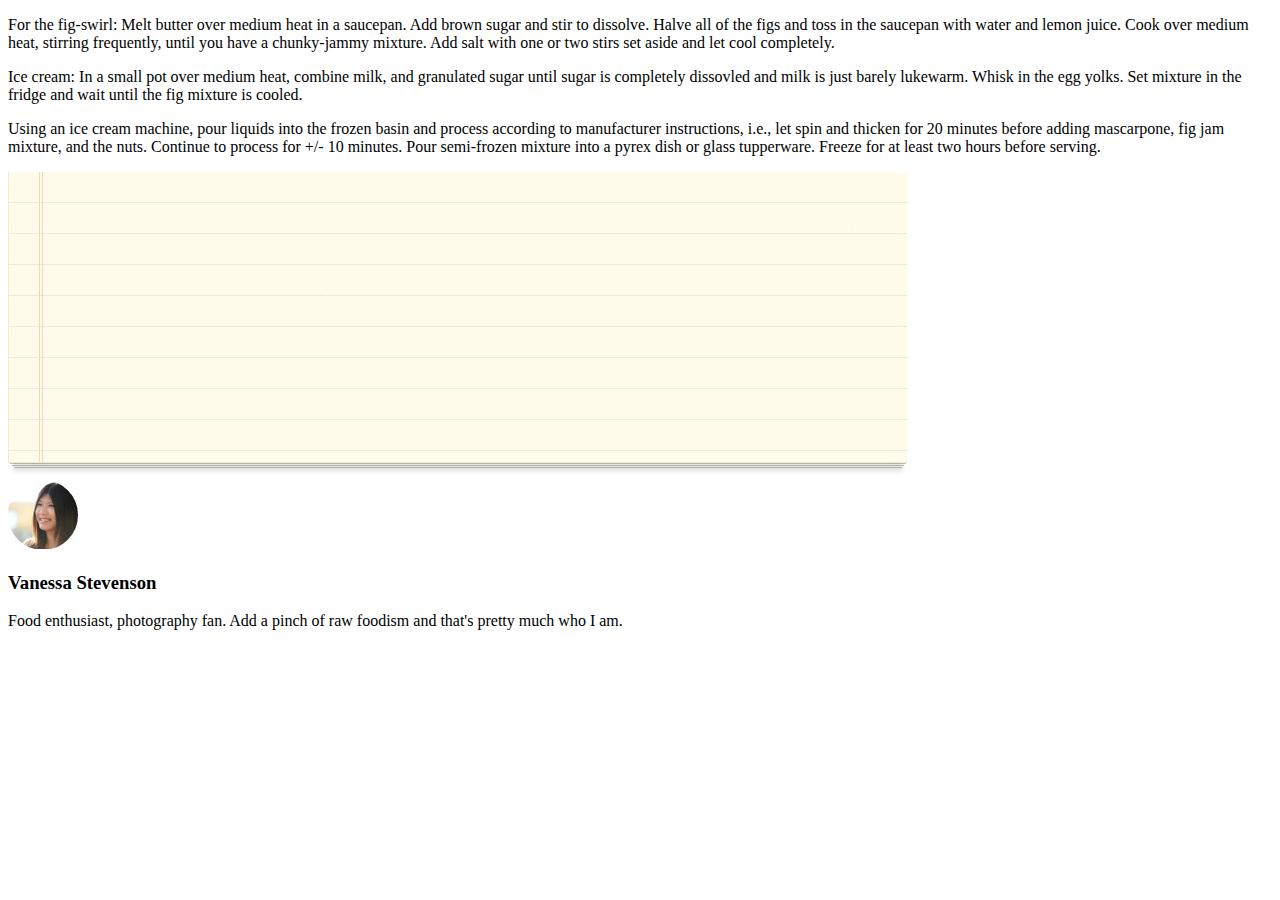
==== index.html @ e228b26e "added icons and updates" ====
<!DOCTYPE html>
<html>
  <head>
    <meta charset="utf-8">
    <title>Chocolate Pizza</title>
  </head>
  <body>
    <p>For the fig-swirl: Melt butter over medium heat in a saucepan. Add brown sugar and stir to dissolve. Halve all of the figs and toss in the saucepan with water and lemon juice. Cook over medium heat, stirring frequently, until you have a chunky-jammy mixture. Add salt with one or two stirs set aside and let cool completely.</p>
    <p>Ice cream: In a small pot over medium heat, combine milk, and granulated sugar until sugar is completely dissovled and milk is just barely lukewarm. Whisk in the egg yolks. Set mixture in the fridge and wait until the fig mixture is cooled.</p>
    <p>Using an ice cream machine, pour liquids into the frozen basin and process according to manufacturer instructions, i.e., let spin and thicken for 20 minutes before adding mascarpone, fig jam mixture, and the nuts. Continue to process for +/- 10 minutes. Pour semi-frozen mixture into a pyrex dish or glass tupperware. Freeze for at least two hours before serving.</p>
    <header>
    </header>
    <section>
      <img src="list-bg.png" alt="Notebook paper for written ingredients">
    </section>
    <section>
      <img src="van-pic.png" alt="Woman image">
    </section>
    <h3>Vanessa Stevenson</h3>
    <p>Food enthusiast, photography fan. Add a pinch of raw foodism and that's pretty much who I am.</p>
    <footer>
    </footer>

  </body>
</html>
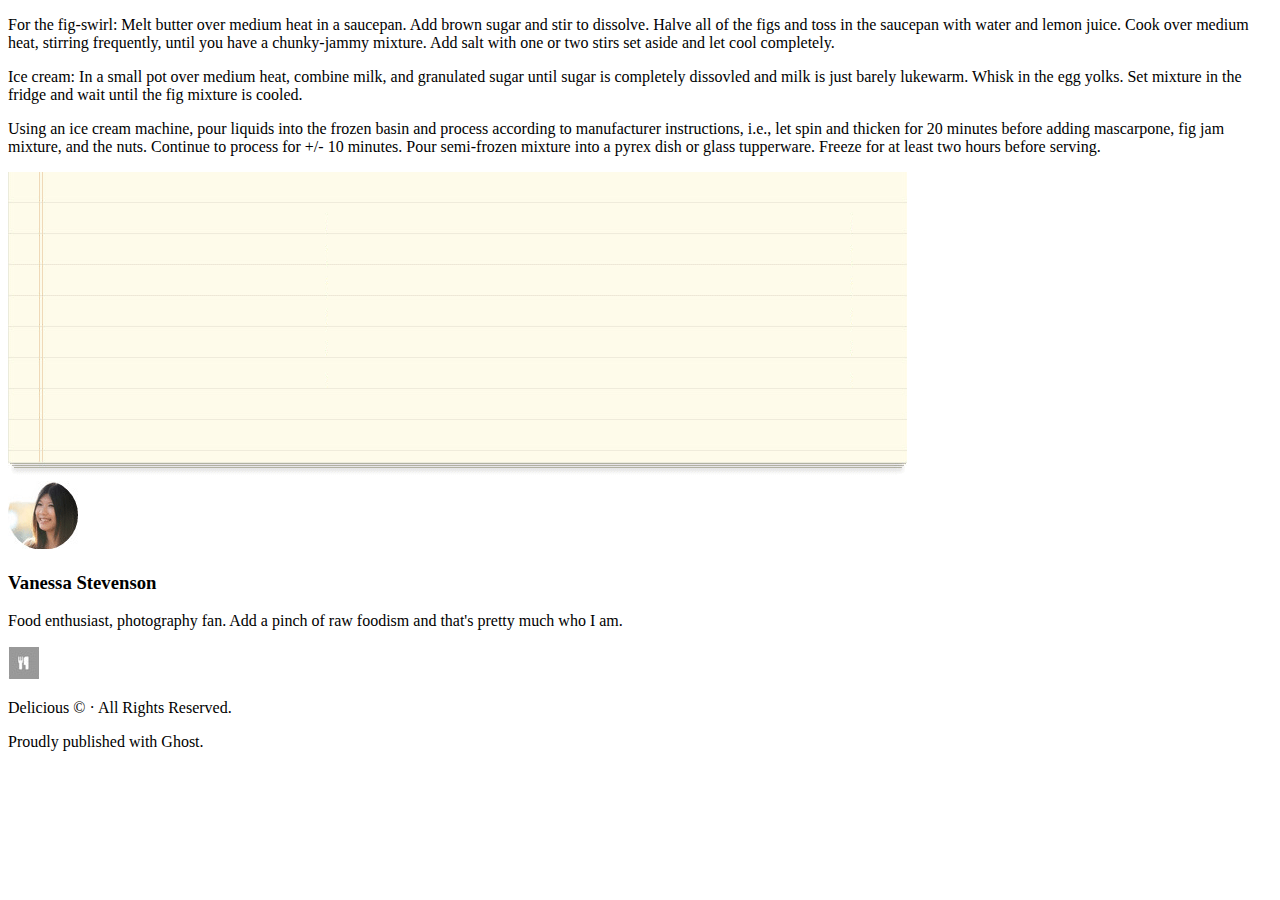
==== commit 51872e1e: "added rest of footers" ====
--- a/index.html
+++ b/index.html
@@ -19,6 +19,9 @@
     <h3>Vanessa Stevenson</h3>
     <p>Food enthusiast, photography fan. Add a pinch of raw foodism and that's pretty much who I am.</p>
     <footer>
+      <img src="small-logo.png" alt="Grayed knife/fork">
+      <p>Delicious &#169; &#183; All Rights Reserved.</p>
+      <p>Proudly published with Ghost.</p>
     </footer>
 
   </body>
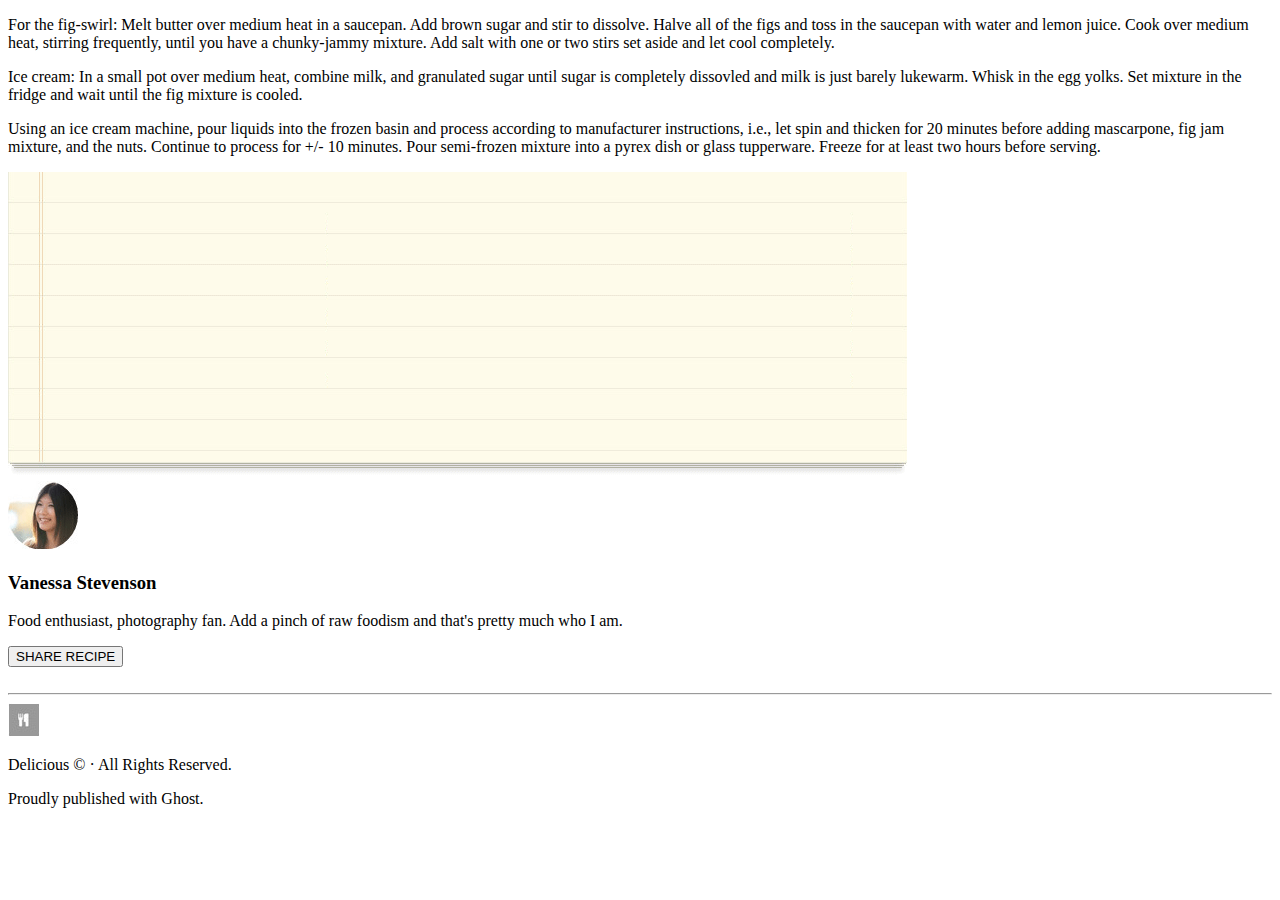
==== commit a8ca11ca: "added bottom" ====
--- a/index.html
+++ b/index.html
@@ -18,7 +18,10 @@
     </section>
     <h3>Vanessa Stevenson</h3>
     <p>Food enthusiast, photography fan. Add a pinch of raw foodism and that's pretty much who I am.</p>
+    <button type="button">SHARE RECIPE</button>
     <footer>
+      <br>
+      <hr>
       <img src="small-logo.png" alt="Grayed knife/fork">
       <p>Delicious &#169; &#183; All Rights Reserved.</p>
       <p>Proudly published with Ghost.</p>
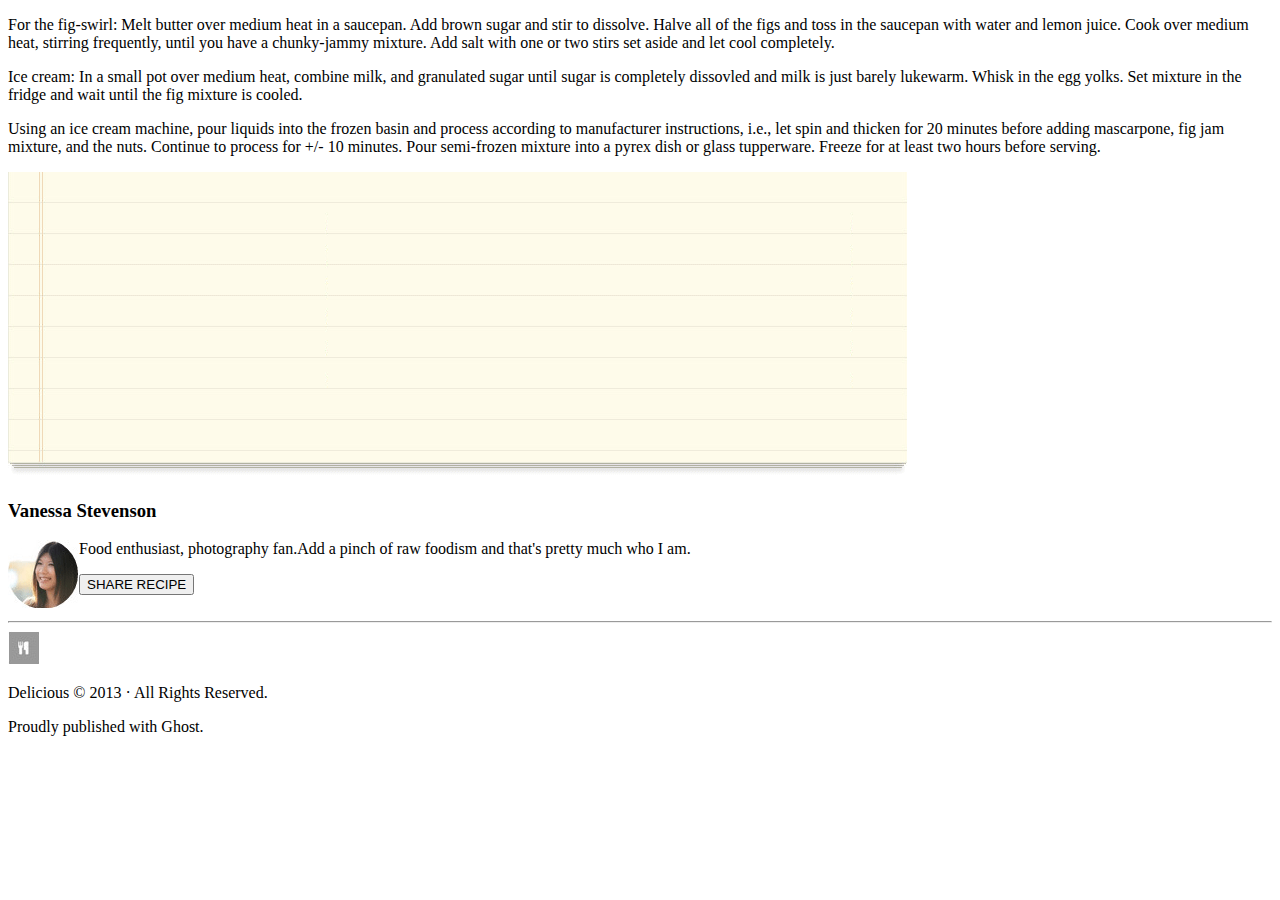
==== commit 10081a41: "added css styles" ====
--- a/index.html
+++ b/index.html
@@ -3,27 +3,27 @@
   <head>
     <meta charset="utf-8">
     <title>Chocolate Pizza</title>
+    <link rel="stylsheet" type="style.css">
   </head>
   <body>
-    <p>For the fig-swirl: Melt butter over medium heat in a saucepan. Add brown sugar and stir to dissolve. Halve all of the figs and toss in the saucepan with water and lemon juice. Cook over medium heat, stirring frequently, until you have a chunky-jammy mixture. Add salt with one or two stirs set aside and let cool completely.</p>
-    <p>Ice cream: In a small pot over medium heat, combine milk, and granulated sugar until sugar is completely dissovled and milk is just barely lukewarm. Whisk in the egg yolks. Set mixture in the fridge and wait until the fig mixture is cooled.</p>
-    <p>Using an ice cream machine, pour liquids into the frozen basin and process according to manufacturer instructions, i.e., let spin and thicken for 20 minutes before adding mascarpone, fig jam mixture, and the nuts. Continue to process for +/- 10 minutes. Pour semi-frozen mixture into a pyrex dish or glass tupperware. Freeze for at least two hours before serving.</p>
+    <p> For the fig-swirl: Melt butter over medium heat in a saucepan. Add brown sugar and stir to dissolve. Halve all of the figs and toss in the saucepan with water and lemon juice. Cook over medium heat, stirring frequently, until you have a chunky-jammy mixture. Add salt with one or two stirs set aside and let cool completely.</p>
+    <p> Ice cream: In a small pot over medium heat, combine milk, and granulated sugar until sugar is completely dissovled and milk is just barely lukewarm. Whisk in the egg yolks. Set mixture in the fridge and wait until the fig mixture is cooled.</p>
+    <p> Using an ice cream machine, pour liquids into the frozen basin and process according to manufacturer instructions, i.e., let spin and thicken for 20 minutes before adding mascarpone, fig jam mixture, and the nuts. Continue to process for +/- 10 minutes. Pour semi-frozen mixture into a pyrex dish or glass tupperware. Freeze for at least two hours before serving.</p>
     <header>
     </header>
     <section>
       <img src="list-bg.png" alt="Notebook paper for written ingredients">
     </section>
     <section>
-      <img src="van-pic.png" alt="Woman image">
     </section>
     <h3>Vanessa Stevenson</h3>
-    <p>Food enthusiast, photography fan. Add a pinch of raw foodism and that's pretty much who I am.</p>
+    <p>Food enthusiast, photography fan.<img src="van-pic.png" alt="Woman image" align="left">Add a pinch of raw foodism and that's pretty much who I am.</p>
     <button type="button">SHARE RECIPE</button>
     <footer>
       <br>
       <hr>
       <img src="small-logo.png" alt="Grayed knife/fork">
-      <p>Delicious &#169; &#183; All Rights Reserved.</p>
+      <p>Delicious &#169; 2013 &#183; All Rights Reserved.</p>
       <p>Proudly published with Ghost.</p>
     </footer>
 
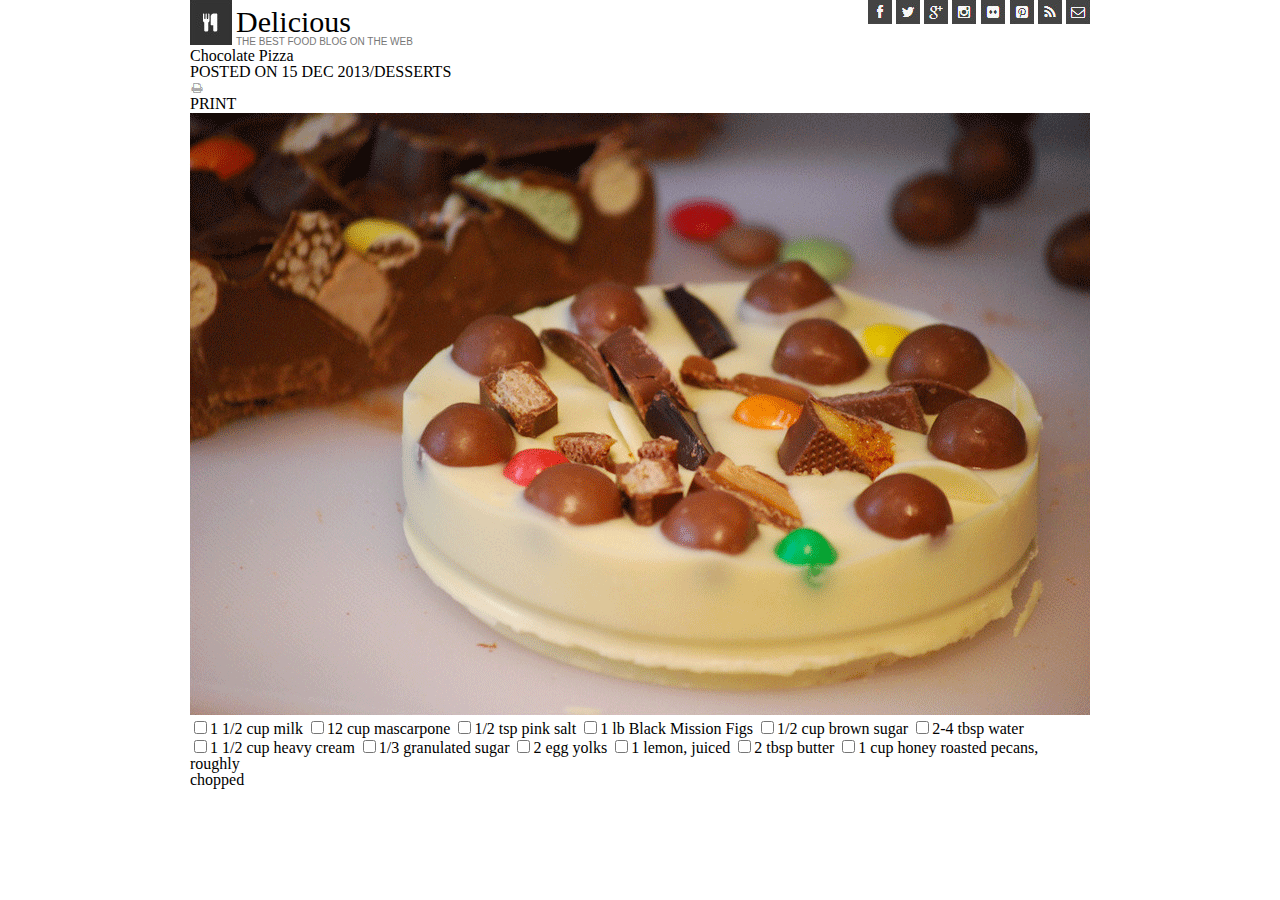
==== commit 5d3c5460: "stage 2" ====
--- a/index.html
+++ b/index.html
@@ -3,29 +3,81 @@
   <head>
     <meta charset="utf-8">
     <title>Chocolate Pizza</title>
-    <link rel="stylsheet" type="style.css">
+    <link rel="stylesheet" href="reset.css">
+    <link rel="stylesheet" href="style.css">
+    <link href="https://fonts.google.com/specimen/Yellowtail" rel="stylesheet">
+    <link href="https://fonts.google.com/specimen/Anton" rel="stylesheet">
+    <link href="https://fonts.google.com/specimen/Abel" rel="stylesheet">
   </head>
   <body>
-    <p> For the fig-swirl: Melt butter over medium heat in a saucepan. Add brown sugar and stir to dissolve. Halve all of the figs and toss in the saucepan with water and lemon juice. Cook over medium heat, stirring frequently, until you have a chunky-jammy mixture. Add salt with one or two stirs set aside and let cool completely.</p>
-    <p> Ice cream: In a small pot over medium heat, combine milk, and granulated sugar until sugar is completely dissovled and milk is just barely lukewarm. Whisk in the egg yolks. Set mixture in the fridge and wait until the fig mixture is cooled.</p>
-    <p> Using an ice cream machine, pour liquids into the frozen basin and process according to manufacturer instructions, i.e., let spin and thicken for 20 minutes before adding mascarpone, fig jam mixture, and the nuts. Continue to process for +/- 10 minutes. Pour semi-frozen mixture into a pyrex dish or glass tupperware. Freeze for at least two hours before serving.</p>
-    <header>
+
+  <header class="header">
+    <img src="logo.png" class="fork-logo">
+    <div class="title">
+      <h1 class="delicious"> Delicious </h1>
+      <p class="best-food">THE BEST FOOD BLOG ON THE WEB</p>
+    </div>
+
+
+      <section class="header_right">
+       <div class="header_icons">
+        <ul>
+          <li>
+            <img src="fb-icon.png">
+          </li>
+          <li>
+            <img src="twit-icon.png">
+          </li>
+          <li>
+            <img src="gp-icon.png">
+          </li>
+          <li>
+            <img src="insta-icon.png">
+          </li>
+          <li>
+            <img src="flic-icon.png">
+          </li>
+          <li>
+            <img src="pint-icon.png">
+          </li>
+          <li>
+            <img src="rss-icon.png">
+          </li>
+          <li>
+            <img src="mail-icon.png">
+        </ul>
+
+      </section>
     </header>
-    <section>
-      <img src="list-bg.png" alt="Notebook paper for written ingredients">
-    </section>
-    <section>
-    </section>
-    <h3>Vanessa Stevenson</h3>
-    <p>Food enthusiast, photography fan.<img src="van-pic.png" alt="Woman image" align="left">Add a pinch of raw foodism and that's pretty much who I am.</p>
-    <button type="button">SHARE RECIPE</button>
-    <footer>
-      <br>
-      <hr>
-      <img src="small-logo.png" alt="Grayed knife/fork">
-      <p>Delicious &#169; 2013 &#183; All Rights Reserved.</p>
-      <p>Proudly published with Ghost.</p>
-    </footer>
-
-  </body>
-</html>
+    <main>
+      <div class="recipe_title">
+        <h2 id="recipe_name">Chocolate Pizza </h2>
+        <p id="post_date"> POSTED ON 15 DEC 2013/DESSERTS</p>
+      <span>
+        <img id="print-btn" src="print-icon.png">
+        <p id="print">PRINT</p>
+      </span>
+      </div>
+      <div class="pizza_img">
+        <img id="choco_pizza" src="choco-pizza.png">
+      </div>
+      <section>
+        <div id="shopping_list">
+        <ul>
+          <li><input type="checkbox"><label for="l1">1 1/2 cup milk</label></li>
+          <li><input type="checkbox"><label for="l2">12 cup mascarpone</label></li>
+          <li><input type="checkbox"><label for="l3">1/2 tsp pink salt</label></li>
+          <li><input type="checkbox"><label for="l4">1 lb Black Mission Figs</label></li>
+          <li><input type="checkbox"><label for="l5">1/2 cup brown sugar</label></li>
+          <li><input type="checkbox"><label for="l6">2-4 tbsp water</label></li>
+        </ul>
+        <ul>
+          <li><input type="checkbox"><label for="l1">1 1/2 cup heavy cream</label></li>
+          <li><input type="checkbox"><label for="l2">1/3 granulated sugar </label></li>
+          <li><input type="checkbox"><label for="l3">2 egg yolks</label></li>
+          <li><input type="checkbox"><label for="l4">1 lemon, juiced</label></li>
+          <li><input type="checkbox"><label for="l5">2 tbsp butter</label></li>
+          <li><input type="checkbox"><label for="l6">1 cup honey roasted pecans, roughly <br>chopped</br></label></li>
+        </ul>
+        </div>
+      </section>
--- a/style.css
+++ b/style.css
@@ -0,0 +1,49 @@
+body {
+  width: 900px;
+  margin: 0 auto;
+}
+
+.fork-logo {
+  display: inline-block;
+}
+.title {
+  display:inline-block;
+}
+.delicious {
+  font-style: bold;
+  display: block;
+  font-family: 'Yellowtail', cursive;
+  font-size: 30px;
+
+}
+.best-food {
+  display: block;
+  font-size: 10px;
+  font-family: 'Abel', sans-serif;
+  color: #777;
+}
+.header_right {
+  float: right;
+}
+ul li {
+  display: inline;
+}
+.header_logo p {
+  font-size: 8px;
+  display: block;
+  margin-left: 55px;
+}
+/*h1 {
+  display: inline-block;
+  font-family: 'Yellowtail', cursive;
+  font-size: 30px;
+  margin-left: 5px;
+}
+p {
+  font-size: 10px;
+  font-family: 'Abel', sans-serif;
+  display: inline;
+  color: #777;
+  margin-top: -17px;
+  margin-bottom: 9px;
+}*/
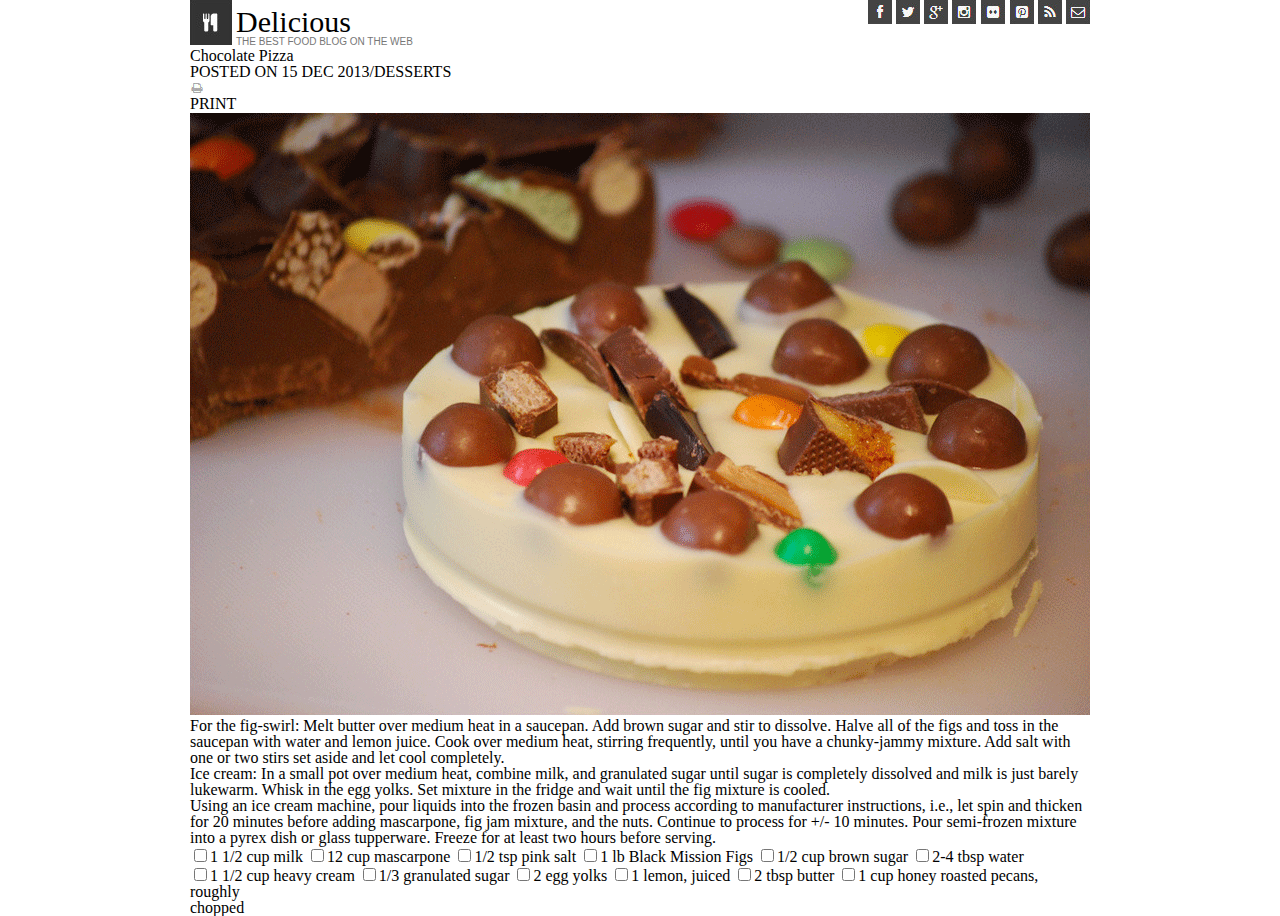
==== commit 6a4b8d35: "stage 2" ====
--- a/index.html
+++ b/index.html
@@ -61,6 +61,14 @@
       <div class="pizza_img">
         <img id="choco_pizza" src="choco-pizza.png">
       </div>
+      <p>
+      For the fig-swirl: Melt butter over medium heat in a saucepan. Add brown sugar and stir to dissolve. Halve all of the figs and toss in the saucepan with water and lemon juice. Cook over medium heat, stirring frequently, until you have a chunky-jammy mixture. Add salt with one or two stirs set aside and let cool completely.</p>
+
+      <p> Ice cream: In a small pot over medium heat, combine milk, and granulated sugar until sugar is completely dissolved and milk is just barely lukewarm. Whisk in the egg yolks. Set mixture in the fridge and wait until the fig mixture is cooled.</p>
+      
+      <p> Using an ice cream machine, pour liquids into the frozen basin and process according to manufacturer instructions, i.e., let spin and thicken for 20 minutes before adding mascarpone, fig jam mixture, and the nuts. Continue to process for +/- 10 minutes. Pour semi-frozen mixture into a pyrex dish or glass tupperware. Freeze for at least two hours before serving.
+      </p>
+
       <section>
         <div id="shopping_list">
         <ul>
--- a/style.css
+++ b/style.css
@@ -25,6 +25,9 @@
 .header_right {
   float: right;
 }
+.shopping_list {
+  display: block
+}
 ul li {
   display: inline;
 }
@@ -33,17 +36,3 @@
   display: block;
   margin-left: 55px;
 }
-/*h1 {
-  display: inline-block;
-  font-family: 'Yellowtail', cursive;
-  font-size: 30px;
-  margin-left: 5px;
-}
-p {
-  font-size: 10px;
-  font-family: 'Abel', sans-serif;
-  display: inline;
-  color: #777;
-  margin-top: -17px;
-  margin-bottom: 9px;
-}*/
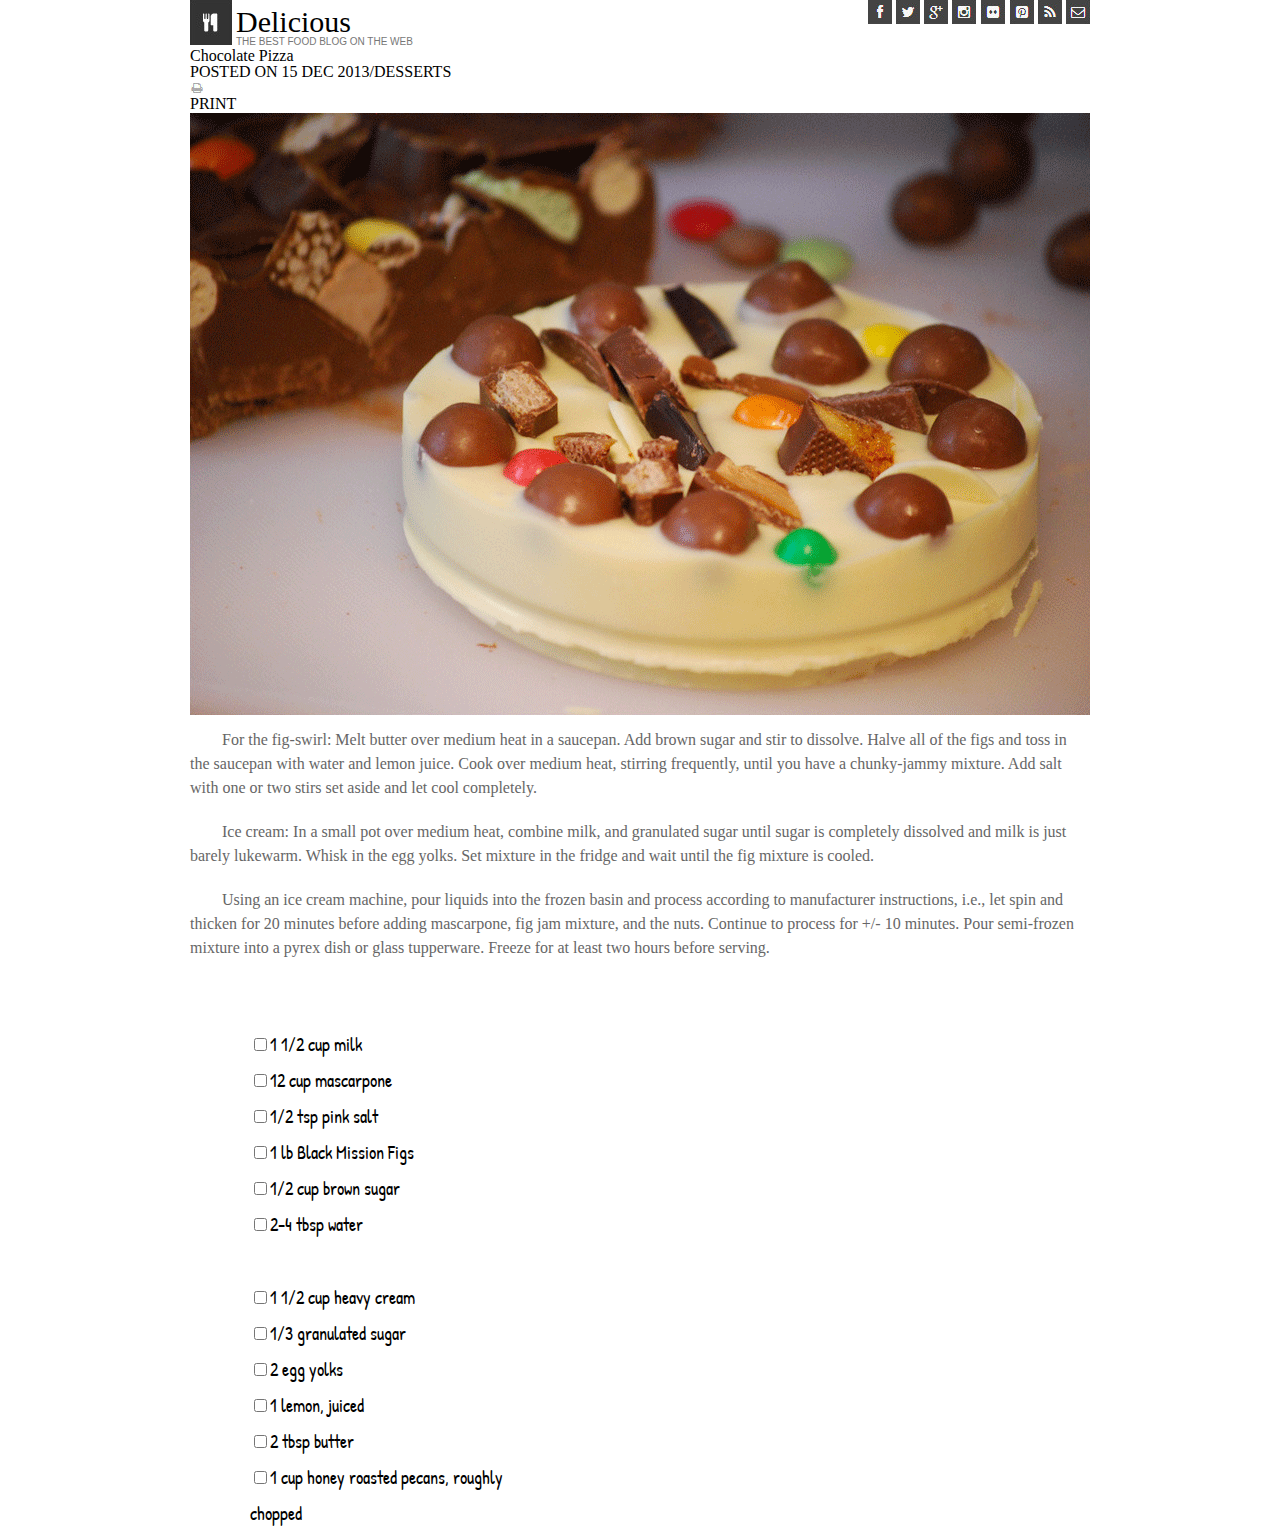
==== commit 44838930: "working on style" ====
--- a/index.html
+++ b/index.html
@@ -8,6 +8,8 @@
     <link href="https://fonts.google.com/specimen/Yellowtail" rel="stylesheet">
     <link href="https://fonts.google.com/specimen/Anton" rel="stylesheet">
     <link href="https://fonts.google.com/specimen/Abel" rel="stylesheet">
+    <link href="https://fonts.googleapis.com/css?family=Patrick+Hand" rel="stylesheet">
+
   </head>
   <body>
 
@@ -48,30 +50,30 @@
         </ul>
 
       </section>
+      <img class="break_line" src=>
     </header>
     <main>
       <div class="recipe_title">
-        <h2 id="recipe_name">Chocolate Pizza </h2>
-        <p id="post_date"> POSTED ON 15 DEC 2013/DESSERTS</p>
+        <h2 class="recipe_name">Chocolate Pizza </h2>
+        <p class="post_date"> POSTED ON 15 DEC 2013/DESSERTS</p>
       <span>
-        <img id="print-btn" src="print-icon.png">
-        <p id="print">PRINT</p>
+        <img class="print-btn" src="print-icon.png">
+        <p class="print">PRINT</p>
       </span>
       </div>
       <div class="pizza_img">
-        <img id="choco_pizza" src="choco-pizza.png">
+        <img class="choco_pizza" src="choco-pizza.png">
       </div>
+      <div class="recipe_steps">
       <p>
       For the fig-swirl: Melt butter over medium heat in a saucepan. Add brown sugar and stir to dissolve. Halve all of the figs and toss in the saucepan with water and lemon juice. Cook over medium heat, stirring frequently, until you have a chunky-jammy mixture. Add salt with one or two stirs set aside and let cool completely.</p>
-
       <p> Ice cream: In a small pot over medium heat, combine milk, and granulated sugar until sugar is completely dissolved and milk is just barely lukewarm. Whisk in the egg yolks. Set mixture in the fridge and wait until the fig mixture is cooled.</p>
-      
       <p> Using an ice cream machine, pour liquids into the frozen basin and process according to manufacturer instructions, i.e., let spin and thicken for 20 minutes before adding mascarpone, fig jam mixture, and the nuts. Continue to process for +/- 10 minutes. Pour semi-frozen mixture into a pyrex dish or glass tupperware. Freeze for at least two hours before serving.
       </p>
+    </div>
+      <section>
 
-      <section>
-        <div id="shopping_list">
-        <ul>
+        <ul class="shopping_list">
           <li><input type="checkbox"><label for="l1">1 1/2 cup milk</label></li>
           <li><input type="checkbox"><label for="l2">12 cup mascarpone</label></li>
           <li><input type="checkbox"><label for="l3">1/2 tsp pink salt</label></li>
@@ -79,7 +81,7 @@
           <li><input type="checkbox"><label for="l5">1/2 cup brown sugar</label></li>
           <li><input type="checkbox"><label for="l6">2-4 tbsp water</label></li>
         </ul>
-        <ul>
+        <ul class="shopping_list">
           <li><input type="checkbox"><label for="l1">1 1/2 cup heavy cream</label></li>
           <li><input type="checkbox"><label for="l2">1/3 granulated sugar </label></li>
           <li><input type="checkbox"><label for="l3">2 egg yolks</label></li>
--- a/style.css
+++ b/style.css
@@ -14,7 +14,13 @@
   display: block;
   font-family: 'Yellowtail', cursive;
   font-size: 30px;
+}
+ul li {
+  display: inline;
+}
 
+div.header_icons {
+  clear: both;
 }
 .best-food {
   display: block;
@@ -25,11 +31,60 @@
 .header_right {
   float: right;
 }
+div.header_icons {
+  clear: both;
+}
+span.print-btn{
+  display: inline;
+}
+
+.break_line {
+  width: 100%;
+  margin: 0 auto;
+  margin-top: 20px;
+}
 .shopping_list {
   display: block
 }
-ul li {
+div.recipe_steps p {
+  padding: 10px 0px;
+  text-indent: 2em;
+  color: #666;
+  line-height: 1.5;
+}
+div.recipe_steps p:last-child {
+  margin-bottom: 20px;
+}
+
+ul.share_icons {
+  float: right;
+  list-style: none;
   display: inline;
+  margin-left: 700px;
+  margin-top: -30px;
+}
+
+input[type="checkbox"]:checked + label {
+ text-decoration: line-through;
+}
+div.shopping_list {
+  height: 300px;
+  margin-bottom: 15px;
+}
+
+ul.shopping_list {
+  margin-right: 200px;
+  margin-left: 60px;
+  margin-top: 37px;
+  line-height: 2;
+  display: inline-grid;
+}
+
+label {
+font-family: 'Patrick Hand', cursive;
+font-size: 18px;
+}
+
 }
 .header_logo p {
   font-size: 8px;
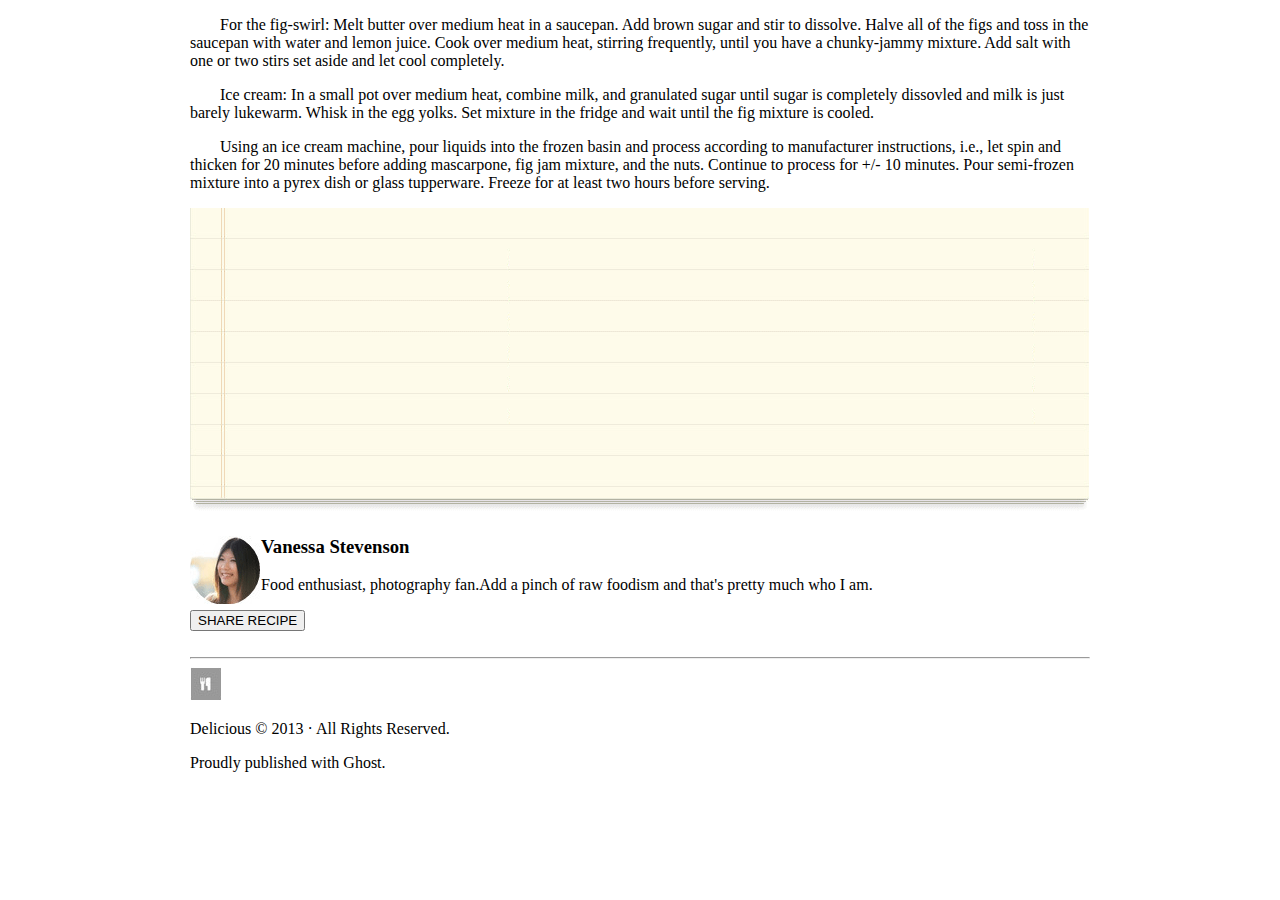
==== commit 2efee5bd: "going to merge the files" ====
--- a/index.html
+++ b/index.html
@@ -3,91 +3,31 @@
   <head>
     <meta charset="utf-8">
     <title>Chocolate Pizza</title>
-    <link rel="stylesheet" href="reset.css">
     <link rel="stylesheet" href="style.css">
-    <link href="https://fonts.google.com/specimen/Yellowtail" rel="stylesheet">
-    <link href="https://fonts.google.com/specimen/Anton" rel="stylesheet">
-    <link href="https://fonts.google.com/specimen/Abel" rel="stylesheet">
-    <link href="https://fonts.googleapis.com/css?family=Patrick+Hand" rel="stylesheet">
-
+    <link rel="stylereset" href="reset.css">
   </head>
   <body>
+    <p class="ingredients">For the fig-swirl: Melt butter over medium heat in a saucepan. Add brown sugar and stir to dissolve. Halve all of the figs and toss in the saucepan with water and lemon juice. Cook over medium heat, stirring frequently, until you have a chunky-jammy mixture. Add salt with one or two stirs set aside and let cool completely.</p>
+    <p class="ingredients">Ice cream: In a small pot over medium heat, combine milk, and granulated sugar until sugar is completely dissovled and milk is just barely lukewarm. Whisk in the egg yolks. Set mixture in the fridge and wait until the fig mixture is cooled.</p>
+    <p class="ingredients">Using an ice cream machine, pour liquids into the frozen basin and process according to manufacturer instructions, i.e., let spin and thicken for 20 minutes before adding mascarpone, fig jam mixture, and the nuts. Continue to process for +/- 10 minutes. Pour semi-frozen mixture into a pyrex dish or glass tupperware. Freeze for at least two hours before serving.</p>
+    <header>
+    </header>
+    <section>
+      <img src="list-bg.png" alt="Notebook paper for written ingredients">
+    </section>
+    <div>
+      <img id="profile-pic" src="van-pic.png" alt="Woman image">
+    <h3>Vanessa Stevenson</h3>
+    <p>Food enthusiast, photography fan.Add a pinch of raw foodism and that's pretty much who I am.</p>
+    <button type="button">SHARE RECIPE</button>
+  </div>
+    <footer>
+      <br>
+      <hr>
+      <img src="small-logo.png" alt="Grayed knife/fork">
+      <p>Delicious &#169; 2013 &#183; All Rights Reserved.</p>
+      <p>Proudly published with Ghost.</p>
+    </footer>
 
-  <header class="header">
-    <img src="logo.png" class="fork-logo">
-    <div class="title">
-      <h1 class="delicious"> Delicious </h1>
-      <p class="best-food">THE BEST FOOD BLOG ON THE WEB</p>
-    </div>
-
-
-      <section class="header_right">
-       <div class="header_icons">
-        <ul>
-          <li>
-            <img src="fb-icon.png">
-          </li>
-          <li>
-            <img src="twit-icon.png">
-          </li>
-          <li>
-            <img src="gp-icon.png">
-          </li>
-          <li>
-            <img src="insta-icon.png">
-          </li>
-          <li>
-            <img src="flic-icon.png">
-          </li>
-          <li>
-            <img src="pint-icon.png">
-          </li>
-          <li>
-            <img src="rss-icon.png">
-          </li>
-          <li>
-            <img src="mail-icon.png">
-        </ul>
-
-      </section>
-      <img class="break_line" src=>
-    </header>
-    <main>
-      <div class="recipe_title">
-        <h2 class="recipe_name">Chocolate Pizza </h2>
-        <p class="post_date"> POSTED ON 15 DEC 2013/DESSERTS</p>
-      <span>
-        <img class="print-btn" src="print-icon.png">
-        <p class="print">PRINT</p>
-      </span>
-      </div>
-      <div class="pizza_img">
-        <img class="choco_pizza" src="choco-pizza.png">
-      </div>
-      <div class="recipe_steps">
-      <p>
-      For the fig-swirl: Melt butter over medium heat in a saucepan. Add brown sugar and stir to dissolve. Halve all of the figs and toss in the saucepan with water and lemon juice. Cook over medium heat, stirring frequently, until you have a chunky-jammy mixture. Add salt with one or two stirs set aside and let cool completely.</p>
-      <p> Ice cream: In a small pot over medium heat, combine milk, and granulated sugar until sugar is completely dissolved and milk is just barely lukewarm. Whisk in the egg yolks. Set mixture in the fridge and wait until the fig mixture is cooled.</p>
-      <p> Using an ice cream machine, pour liquids into the frozen basin and process according to manufacturer instructions, i.e., let spin and thicken for 20 minutes before adding mascarpone, fig jam mixture, and the nuts. Continue to process for +/- 10 minutes. Pour semi-frozen mixture into a pyrex dish or glass tupperware. Freeze for at least two hours before serving.
-      </p>
-    </div>
-      <section>
-
-        <ul class="shopping_list">
-          <li><input type="checkbox"><label for="l1">1 1/2 cup milk</label></li>
-          <li><input type="checkbox"><label for="l2">12 cup mascarpone</label></li>
-          <li><input type="checkbox"><label for="l3">1/2 tsp pink salt</label></li>
-          <li><input type="checkbox"><label for="l4">1 lb Black Mission Figs</label></li>
-          <li><input type="checkbox"><label for="l5">1/2 cup brown sugar</label></li>
-          <li><input type="checkbox"><label for="l6">2-4 tbsp water</label></li>
-        </ul>
-        <ul class="shopping_list">
-          <li><input type="checkbox"><label for="l1">1 1/2 cup heavy cream</label></li>
-          <li><input type="checkbox"><label for="l2">1/3 granulated sugar </label></li>
-          <li><input type="checkbox"><label for="l3">2 egg yolks</label></li>
-          <li><input type="checkbox"><label for="l4">1 lemon, juiced</label></li>
-          <li><input type="checkbox"><label for="l5">2 tbsp butter</label></li>
-          <li><input type="checkbox"><label for="l6">1 cup honey roasted pecans, roughly <br>chopped</br></label></li>
-        </ul>
-        </div>
-      </section>
+  </body>
+</html>
--- a/style.css
+++ b/style.css
@@ -3,91 +3,10 @@
   margin: 0 auto;
 }
 
-.fork-logo {
-  display: inline-block;
-}
-.title {
-  display:inline-block;
-}
-.delicious {
-  font-style: bold;
-  display: block;
-  font-family: 'Yellowtail', cursive;
-  font-size: 30px;
-}
-ul li {
-  display: inline;
+p.ingredients {
+  text-indent: 30px;
 }
 
-div.header_icons {
-  clear: both;
+#profile-pic {
+  float: left;
 }
-.best-food {
-  display: block;
-  font-size: 10px;
-  font-family: 'Abel', sans-serif;
-  color: #777;
-}
-.header_right {
-  float: right;
-}
-div.header_icons {
-  clear: both;
-}
-span.print-btn{
-  display: inline;
-}
-
-.break_line {
-  width: 100%;
-  margin: 0 auto;
-  margin-top: 20px;
-}
-.shopping_list {
-  display: block
-}
-div.recipe_steps p {
-  padding: 10px 0px;
-  text-indent: 2em;
-  color: #666;
-  line-height: 1.5;
-}
-div.recipe_steps p:last-child {
-  margin-bottom: 20px;
-}
-
-ul.share_icons {
-  float: right;
-  list-style: none;
-  display: inline;
-  margin-left: 700px;
-  margin-top: -30px;
-}
-
-input[type="checkbox"]:checked + label {
- text-decoration: line-through;
-}
-div.shopping_list {
-  height: 300px;
-  margin-bottom: 15px;
-}
-
-ul.shopping_list {
-  margin-right: 200px;
-  margin-left: 60px;
-  margin-top: 37px;
-  line-height: 2;
-  display: inline-grid;
-}
-
-label {
-font-family: 'Patrick Hand', cursive;
-font-size: 18px;
-}
-
-}
-.header_logo p {
-  font-size: 8px;
-  display: block;
-  margin-left: 55px;
-}
